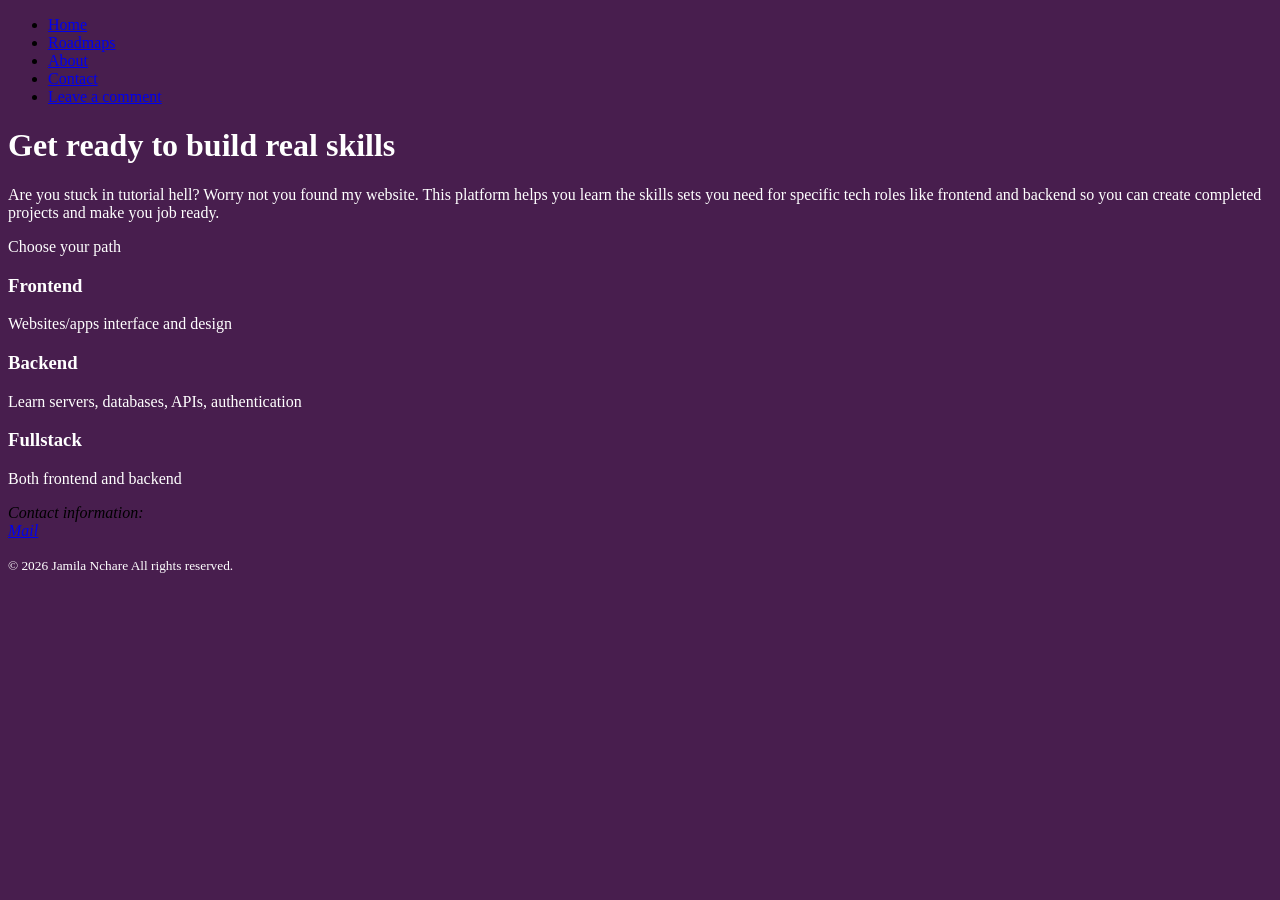
==== index.html @ 7412b737 "Add initial HTML and CSS" ====
<!DOCTYPE html>
<html lang="en">
    <head>
        <meta charset="utf-8" />
        <meta name ="viewport" content="width=device-width, initial-scale=1.0" />
        <title>RealSkills</title>
                <link rel="stylesheet" href="./main.css" />
    </head>

    <body>
        <header>
            <nav class="main-menu">
            <ul>
                <li><a href="#home">Home</a></li>
                <li><a href="#road-maps">Roadmaps</a></li>
                <li><a href="#about">About</a></li>
                <li><a href="#contact">Contact</a></li>
                <li><a href="#leave-a-comment">Leave a comment</a></li>
            </u>
        </nav>
        
        </header>

        <main>
                

        <section  class ="home" id="home"></section>
            <h1>Get ready to build real skills</h1>
            <p>Are you stuck in tutorial hell? Worry not you found my website.
                 This platform helps you learn the skills sets you need
                  for specific tech roles like frontend and backend so you 
                can create completed projects and make you job ready.
            </p>
        </section>

         <p>Choose your path </p>
        <section class="road-maps" id="road-maps">
            <article class ="frontend">
                <h3>Frontend</h3>
                
                <p>Websites/apps interface and design</p>
            </article>
            <article class="backend">
                <h3>Backend</h3>
                <p>Learn servers, databases, APIs, authentication</p>
            </article>
            <articl class="fullstack">
                <h3>Fullstack</h3>
                <p>Both frontend and backend</p>
            </article>

        </section>

        <section>
            
        </section>
        </main>


        <footer>
            <div>
               <address>
                  Contact information:<br>
                    <a href="mailto:jamilachelsy53@icloud.com">Mail</a><br>
               </address>
                 <p><small>&copy; 2026 Jamila Nchare All rights reserved.</small></p>
            </div>
        </footer>
    </body>
</html>
---- main.css ----
body{
    background-color: rgb(72, 30, 78);
    
}

h1,h3,p{
    color:white
}
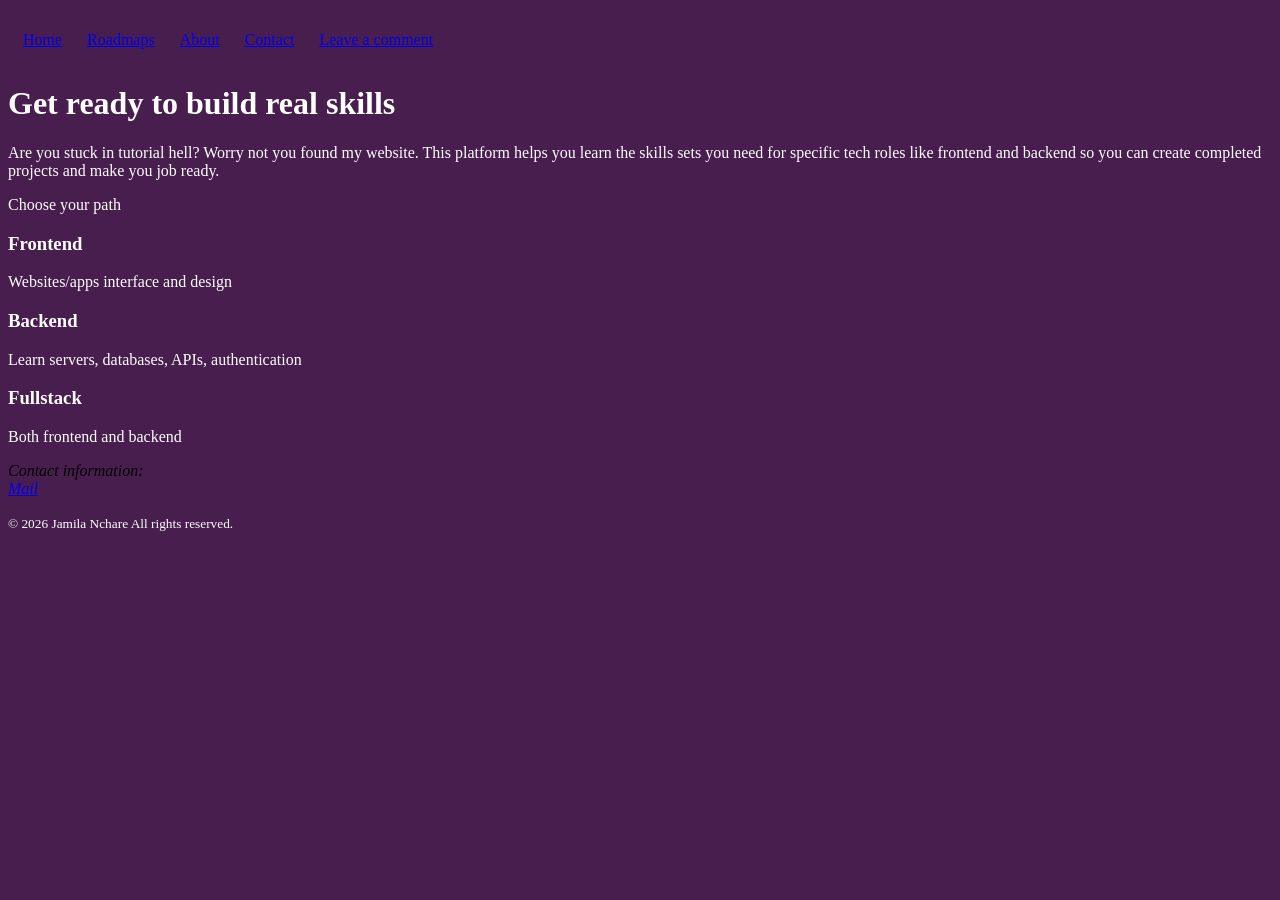
==== commit a7180128: "Made nav bar horizontal" ====
--- a/index.html
+++ b/index.html
@@ -9,14 +9,14 @@
 
     <body>
         <header>
-            <nav class="main-menu">
+            <nav class="navbar">
             <ul>
                 <li><a href="#home">Home</a></li>
                 <li><a href="#road-maps">Roadmaps</a></li>
                 <li><a href="#about">About</a></li>
                 <li><a href="#contact">Contact</a></li>
                 <li><a href="#leave-a-comment">Leave a comment</a></li>
-            </u>
+            </ul>
         </nav>
         
         </header>
--- a/main.css
+++ b/main.css
@@ -3,6 +3,15 @@
     
 }
 
+.navbar ul {
+    list-style-type: none; /* Removes the bullet points */
+    display: flex;         /* Forces the items onto a single horizontal line */
+    gap: 25px;             /* Adds spacing between your links */
+    padding: 15px;         /* Adds vertical padding inside the bar */
+}
+
+
+
 h1,h3,p{
     color:white
 }
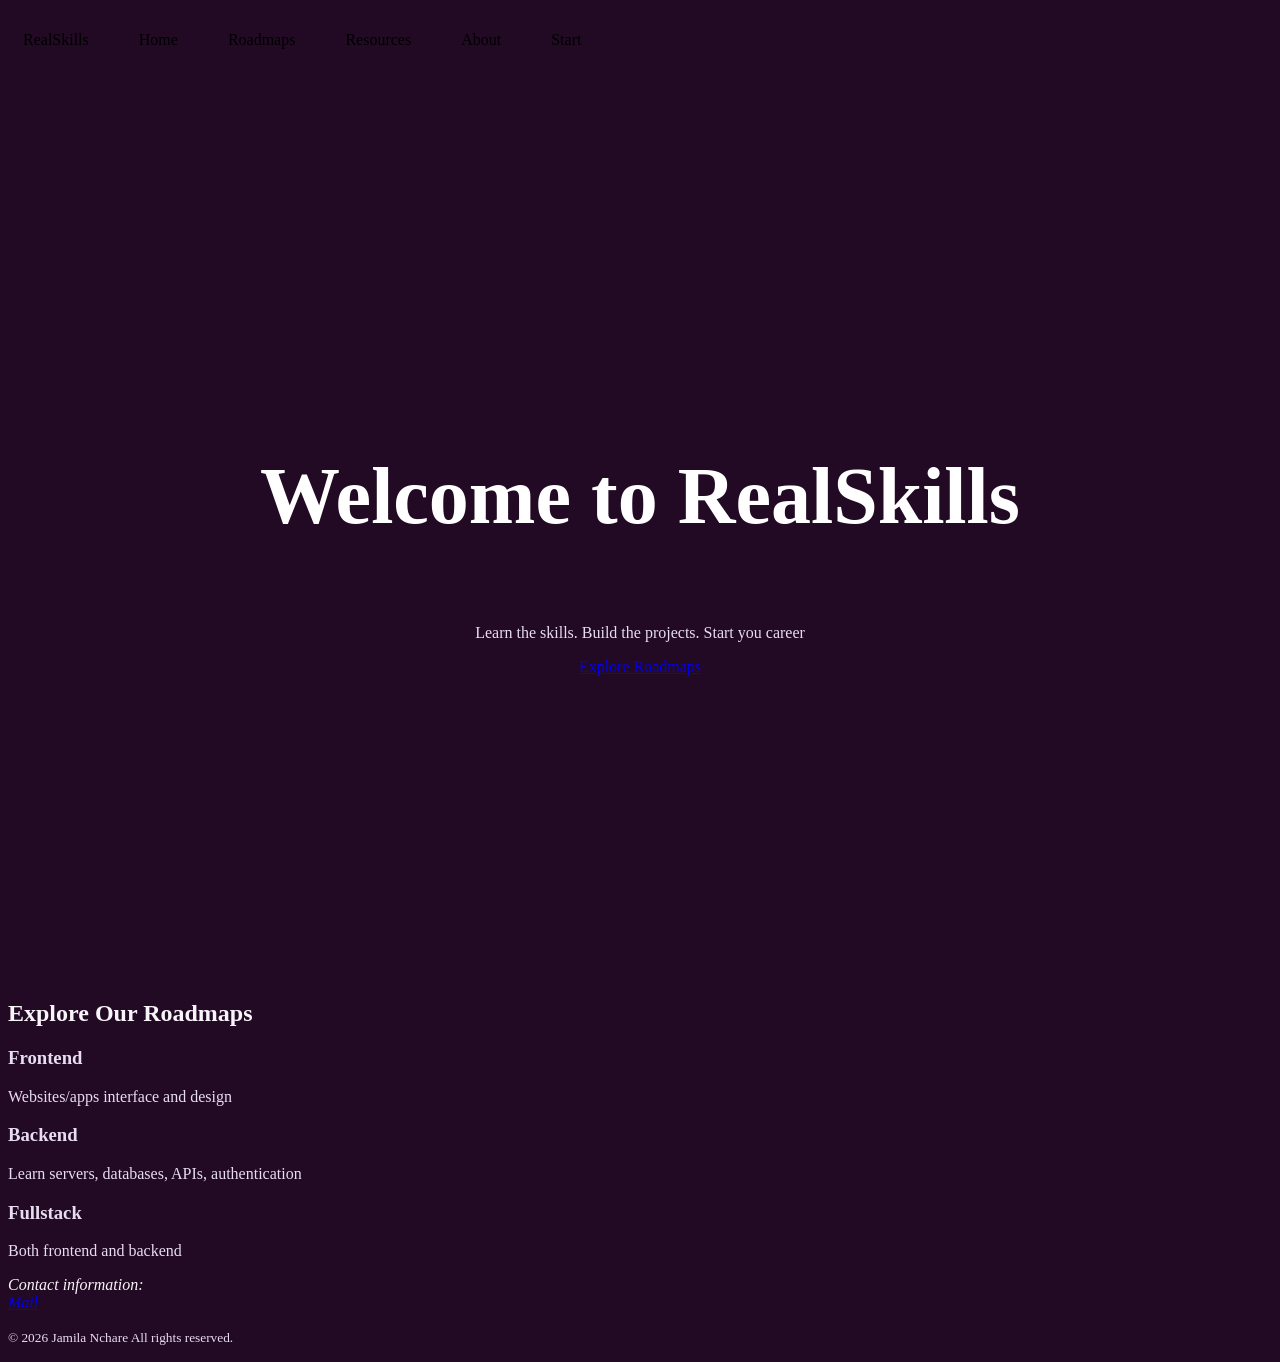
==== commit 2971dc06: "made changes to home page" ====
--- a/index.html
+++ b/index.html
@@ -11,11 +11,12 @@
         <header>
             <nav class="navbar">
             <ul>
+                <li><a href="#name">RealSkills</a></li>
                 <li><a href="#home">Home</a></li>
                 <li><a href="#road-maps">Roadmaps</a></li>
+                <li><a href="#resources">Resources</a></li>
                 <li><a href="#about">About</a></li>
-                <li><a href="#contact">Contact</a></li>
-                <li><a href="#leave-a-comment">Leave a comment</a></li>
+                <li><a href="#start">Start</a></li>
             </ul>
         </nav>
         
@@ -24,17 +25,15 @@
         <main>
                 
 
-        <section  class ="home" id="home"></section>
-            <h1>Get ready to build real skills</h1>
-            <p>Are you stuck in tutorial hell? Worry not you found my website.
-                 This platform helps you learn the skills sets you need
-                  for specific tech roles like frontend and backend so you 
-                can create completed projects and make you job ready.
-            </p>
+        <section  class ="home" id="home">
+            <h1>Welcome to RealSkills</h1>
+            <p>Learn the skills. Build the projects. Start you career </p>
+            <a href ="#roadmaps" class ="rm-button">Explore Roadmaps</a>
         </section>
 
-         <p>Choose your path </p>
+         
         <section class="road-maps" id="road-maps">
+            <h2>Explore Our Roadmaps</h2>
             <article class ="frontend">
                 <h3>Frontend</h3>
                 
--- a/main.css
+++ b/main.css
@@ -1,17 +1,38 @@
 body{
-    background-color: rgb(72, 30, 78);
+    background-color: rgb(34, 10, 37);
+     color: #F8F5F9;
     
 }
 
 .navbar ul {
     list-style-type: none; /* Removes the bullet points */
     display: flex;         /* Forces the items onto a single horizontal line */
-    gap: 25px;             /* Adds spacing between your links */
+    gap: 50px;             /* Adds spacing between links */
     padding: 15px;         /* Adds vertical padding inside the bar */
 }
 
+nav a {
+    text-decoration: none;
+    color: black;
+    outline:none; /*removes outline when you click tab*/
 
+}
+h1,h3,p{
+   color: #E8DDF0;
+}
 
-h1,h3,p{
-    color:white
+.home{
+    min-height:100vh;
+    display:flex;
+    flex-direction:column;
+    justify-content: center;
+    align-items:center;
+    text-align:center;
+}
+
+.home h1{
+    font-size:5rem;
+    margin-bottom:s20px;
+    color: #FFFFFF;
+    
 }
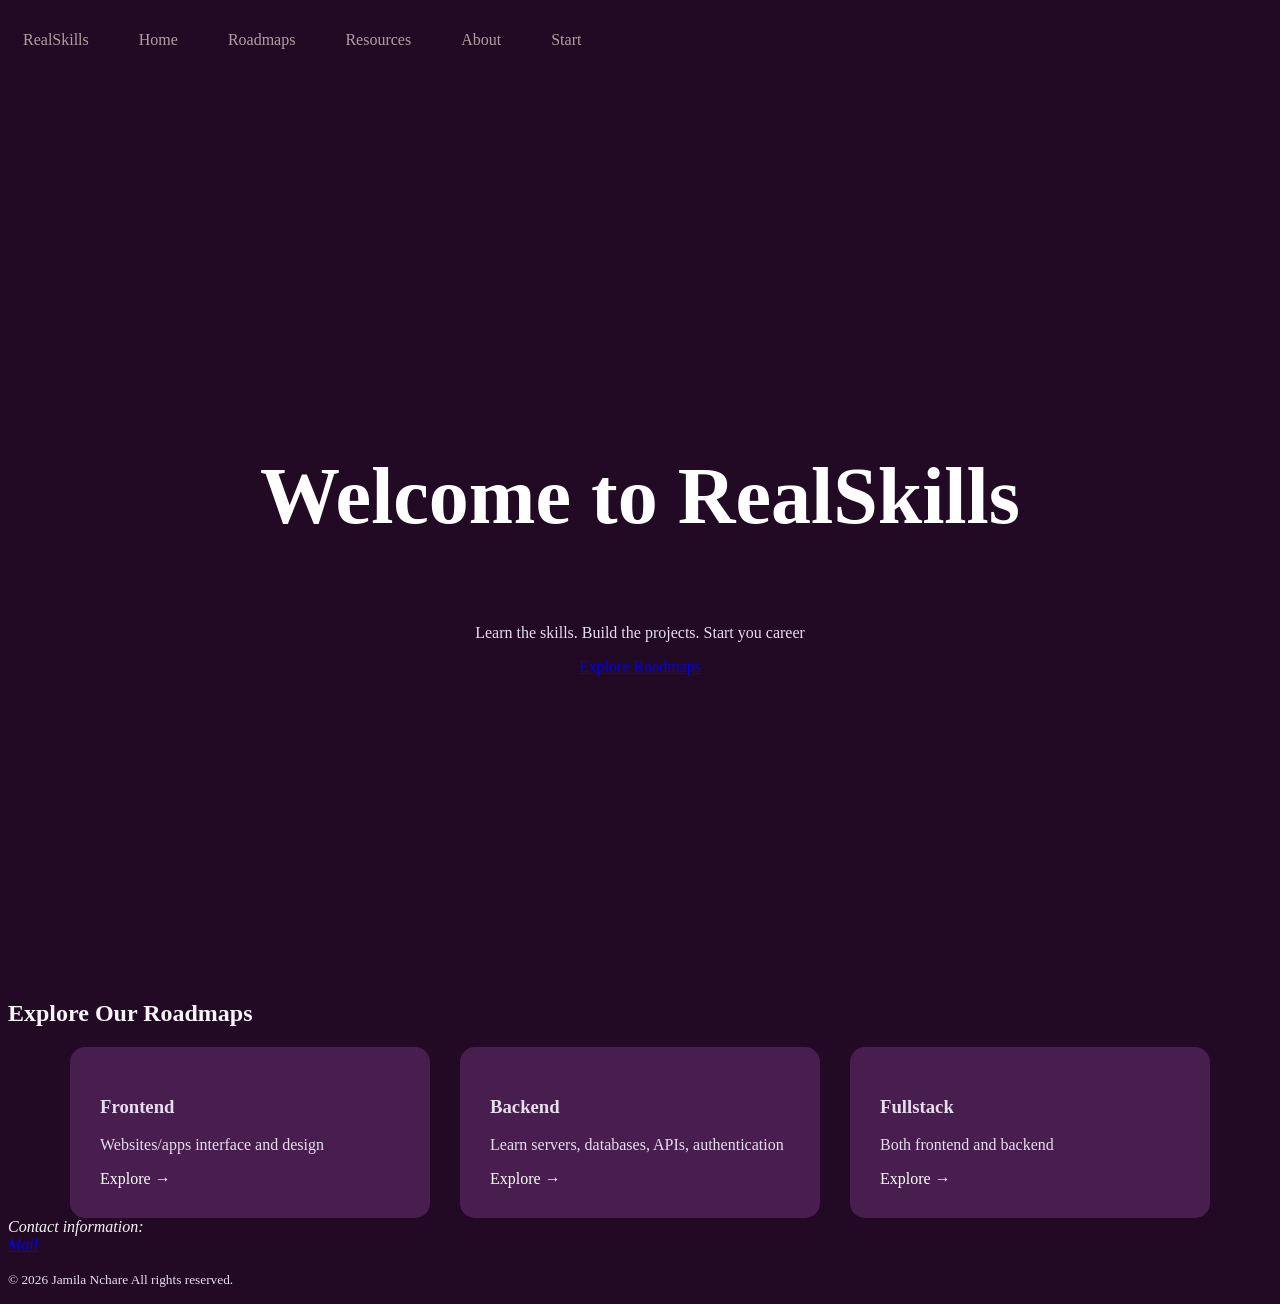
==== commit 22e19c35: "Added div component" ====
--- a/index.html
+++ b/index.html
@@ -28,26 +28,29 @@
         <section  class ="home" id="home">
             <h1>Welcome to RealSkills</h1>
             <p>Learn the skills. Build the projects. Start you career </p>
-            <a href ="#roadmaps" class ="rm-button">Explore Roadmaps</a>
+            <a href ="#road-maps" class ="rm-button">Explore Roadmaps</a>
         </section>
 
          
         <section class="road-maps" id="road-maps">
             <h2>Explore Our Roadmaps</h2>
-            <article class ="frontend">
+            <div class="link-cards">
+            <a href= "#frontend" class="link-card">
                 <h3>Frontend</h3>
-                
                 <p>Websites/apps interface and design</p>
-            </article>
-            <article class="backend">
+                <span>Explore →</span>
+            </a>
+            <a href="#backend" class="link-card">
                 <h3>Backend</h3>
                 <p>Learn servers, databases, APIs, authentication</p>
-            </article>
-            <articl class="fullstack">
+                <span>Explore →</span>
+            </a>
+            <a href="#fullstack" class="link-card">
                 <h3>Fullstack</h3>
                 <p>Both frontend and backend</p>
-            </article>
-
+                <span>Explore →</span>
+            </a>
+        </div>
         </section>
 
         <section>
--- a/main.css
+++ b/main.css
@@ -13,7 +13,7 @@
 
 nav a {
     text-decoration: none;
-    color: black;
+    color:  #b09f9f;;
     outline:none; /*removes outline when you click tab*/
 
 }
@@ -35,4 +35,19 @@
     margin-bottom:s20px;
     color: #FFFFFF;
     
+}
+
+.link-cards {
+    display: flex;
+    justify-content: center;
+    gap: 30px;
+}
+
+.link-card {
+    width: 300px;
+    padding: 30px;
+    background-color: rgb(72, 30, 78);
+    color: white;
+    text-decoration: none;
+    border-radius: 15px;
 }
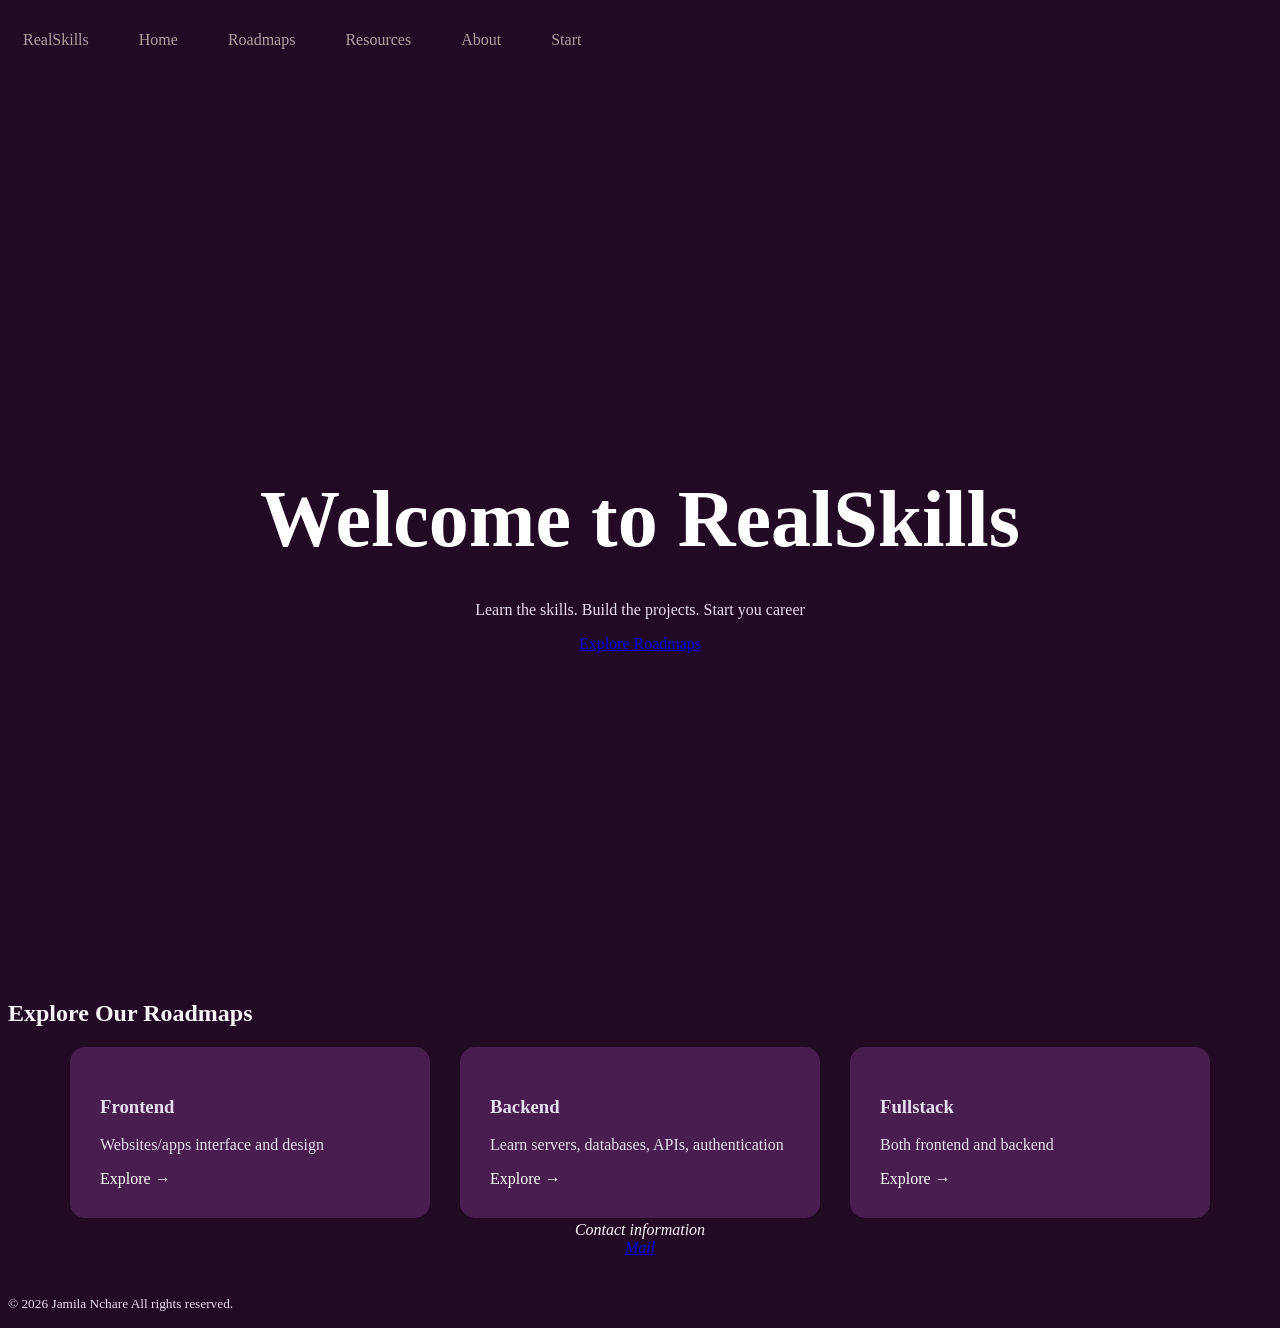
==== commit 4d868b4d: "centered contact info." ====
--- a/index.html
+++ b/index.html
@@ -51,7 +51,7 @@
                 <span>Explore →</span>
             </a>
         </div>
-        </section>
+        </section class = "#resources" >
 
         <section>
             
@@ -61,9 +61,12 @@
 
         <footer>
             <div>
-               <address>
-                  Contact information:<br>
-                    <a href="mailto:jamilachelsy53@icloud.com">Mail</a><br>
+               <address class ="contact-info">
+                  Contact information<br>
+                    <a href="mailto:jamilachelsy53@icloud.com">Mail</a>
+                    </br>
+                </address>
+                
                </address>
                  <p><small>&copy; 2026 Jamila Nchare All rights reserved.</small></p>
             </div>
--- a/main.css
+++ b/main.css
@@ -31,11 +31,27 @@
 }
 
 .home h1{
+   
     font-size:5rem;
-    margin-bottom:s20px;
+    margin-bottom:20px;
     color: #FFFFFF;
+
+    font-size: 5rem;
+    animation: slideUp 1s ease-out;
     
 }
+@keyframes slideUp {
+    from {
+        opacity: 0;
+        transform: translateY(40px);
+    }
+
+    to {
+        opacity: 1;
+        transform: translateY(0);
+    }
+}
+
 
 .link-cards {
     display: flex;
@@ -50,4 +66,15 @@
     color: white;
     text-decoration: none;
     border-radius: 15px;
-}+}
+
+.contact-info{
+    display: flex;
+    flex-direction: column;
+    justify-content: center;
+    align-items: center;
+    min-height: 60px;
+    
+    
+
+}
